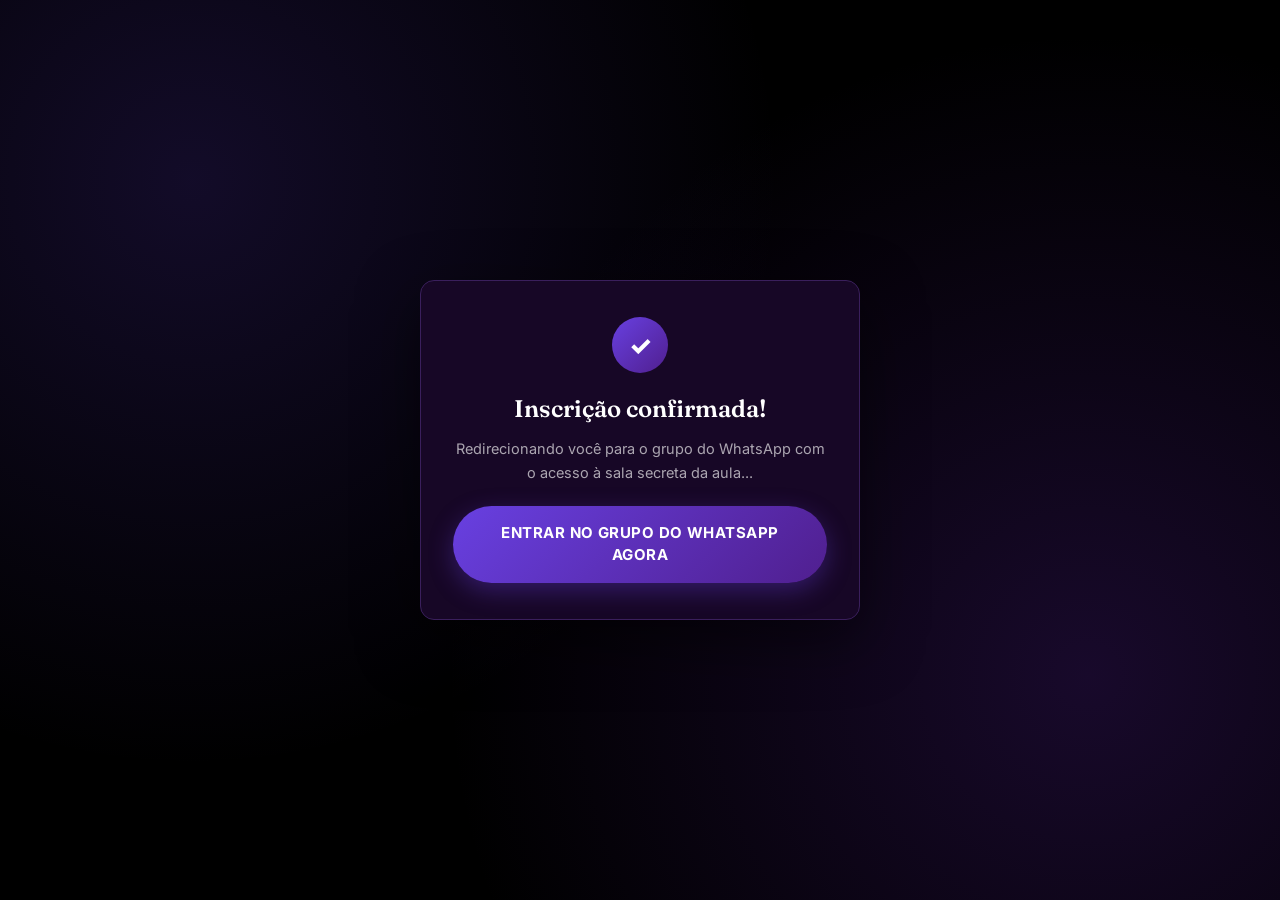
==== obrigado/index.html @ f00fc4f9 "Adiciona Meta Pixel e página /obrigado como etapa de conversão - Instala o Meta Pixel (ID 3901831585" ====
<!DOCTYPE html>
<html lang="pt-BR">
<head>
<meta charset="UTF-8">
<meta name="viewport" content="width=device-width, initial-scale=1.0">
<title>Inscrição confirmada | Aula Black Friday</title>
<meta name="robots" content="noindex">

<!-- Meta Pixel Code -->
<script>
!function(f,b,e,v,n,t,s)
{if(f.fbq)return;n=f.fbq=function(){n.callMethod?
n.callMethod.apply(n,arguments):n.queue.push(arguments)};
if(!f._fbq)f._fbq=n;n.push=n;n.loaded=!0;n.version='2.0';
n.queue=[];t=b.createElement(e);t.async=!0;
t.src=v;s=b.getElementsByTagName(e)[0];
s.parentNode.insertBefore(t,s)}(window, document,'script',
'https://connect.facebook.net/en_US/fbevents.js');
fbq('init', '390183158561837');
fbq('track', 'PageView');
fbq('track', 'Lead');
</script>
<noscript><img height="1" width="1" style="display:none"
src="https://www.facebook.com/tr?id=390183158561837&ev=Lead&noscript=1"
/></noscript>
<!-- End Meta Pixel Code -->

<link rel="preconnect" href="https://fonts.googleapis.com">
<link rel="preconnect" href="https://fonts.gstatic.com" crossorigin>
<link href="https://fonts.googleapis.com/css2?family=Fraunces:ital,opsz,wght@0,9..144,500;0,9..144,600;0,9..144,700;1,9..144,500&family=Inter:wght@400;500;600;700;800&display=swap" rel="stylesheet">
<link rel="stylesheet" href="../style.css">
</head>
<body>

<section class="thankyou">
  <div class="hero__bg" aria-hidden="true"></div>
  <div class="container">
    <div class="lead-form__success" style="max-width: 440px; margin: 0 auto;">
      <div class="lead-form__success-icon">✓</div>
      <h1 class="lead-form__title">Inscrição confirmada!</h1>
      <p>Redirecionando você para o grupo do WhatsApp com o acesso à sala secreta da aula...</p>
      <a href="#" class="btn btn--primary btn--block" id="whatsappLink" rel="noopener">
        ENTRAR NO GRUPO DO WHATSAPP AGORA
      </a>
    </div>
  </div>
</section>

<script>
  var WHATSAPP_GROUP_LINK = 'https://chat.whatsapp.com/CzoNsEnmoXQERbUqT0MWzN';
  document.getElementById('whatsappLink').href = WHATSAPP_GROUP_LINK;
  window.setTimeout(function () {
    window.location.href = WHATSAPP_GROUP_LINK;
  }, 1200);
</script>

</body>
</html>
---- style.css ----
/* ===================== TOKENS ===================== */
:root {
  --color-bg: #000000;
  --color-bg-alt: #0d0316;
  --color-surface: #170726;
  --color-border: #3a1f5c;
  --color-text: #ffffff;
  --color-text-muted: rgba(255, 255, 255, 0.64);
  --color-accent: #6840e1;
  --color-accent-dark: #501f8f;
  --color-accent-deep: #400958;

  --font-display: 'Fraunces', Georgia, serif;
  --font-body: 'Inter', -apple-system, BlinkMacSystemFont, sans-serif;

  --container-w: 1120px;
  --radius: 14px;
}

/* ===================== RESET ===================== */
* { box-sizing: border-box; margin: 0; padding: 0; }

html { scroll-behavior: smooth; }

body {
  background: var(--color-bg);
  color: var(--color-text);
  font-family: var(--font-body);
  line-height: 1.5;
  -webkit-font-smoothing: antialiased;
}

img { max-width: 100%; display: block; }

a { color: inherit; text-decoration: none; }

.container {
  max-width: var(--container-w);
  margin: 0 auto;
  padding: 0 24px;
}

/* ===================== SHARED ===================== */
.eyebrow {
  display: inline-flex;
  align-items: center;
  gap: 8px;
  font-size: 13px;
  font-weight: 600;
  letter-spacing: 0.08em;
  text-transform: uppercase;
  color: var(--color-accent);
  margin-bottom: 20px;
}

.eyebrow--center {
  display: flex;
  justify-content: center;
  width: 100%;
}

.eyebrow__dot {
  width: 6px;
  height: 6px;
  border-radius: 50%;
  background: var(--color-accent);
  flex-shrink: 0;
}

.btn {
  display: inline-flex;
  align-items: center;
  justify-content: center;
  gap: 8px;
  border: none;
  border-radius: 999px;
  font-family: var(--font-body);
  font-weight: 700;
  letter-spacing: 0.03em;
  cursor: pointer;
  transition: transform 0.15s ease, box-shadow 0.15s ease, filter 0.15s ease;
  text-align: center;
}

.btn--primary {
  background: linear-gradient(135deg, var(--color-accent), var(--color-accent-dark));
  color: #ffffff;
  padding: 16px 28px;
  font-size: 15px;
  box-shadow: 0 8px 24px rgba(104, 64, 225, 0.35);
}

.btn--primary:hover {
  transform: translateY(-2px);
  filter: brightness(1.06);
  box-shadow: 0 12px 30px rgba(104, 64, 225, 0.45);
}

.btn--block { width: 100%; }

.btn--lg {
  padding: 20px 40px;
  font-size: 16px;
}

/* ===================== HERO ===================== */
.hero {
  position: relative;
  min-height: 100vh;
  display: flex;
  align-items: center;
  padding: 100px 0 80px;
  overflow: hidden;
}

.hero__bg {
  position: absolute;
  inset: 0;
  background:
    radial-gradient(circle at 15% 20%, rgba(104, 64, 225, 0.18), transparent 45%),
    radial-gradient(circle at 85% 75%, rgba(80, 31, 143, 0.3), transparent 50%),
    var(--color-bg);
  z-index: 0;
}

/* ---- Página de agradecimento (/obrigado) ---- */
.thankyou {
  position: relative;
  min-height: 100dvh;
  display: flex;
  align-items: center;
  justify-content: center;
  padding: 24px;
  overflow: hidden;
}

.thankyou .container {
  position: relative;
  z-index: 1;
}

.hero__container {
  position: relative;
  z-index: 1;
  display: grid;
  grid-template-columns: 1.15fr 0.85fr;
  gap: 64px;
  align-items: center;
}

.hero__title {
  font-family: var(--font-display);
  font-variation-settings: 'opsz' 24;
  font-weight: 600;
  font-size: clamp(32px, 4.2vw, 52px);
  line-height: 1.12;
  letter-spacing: -0.01em;
  margin-bottom: 22px;
}

.hero__title em {
  font-style: italic;
  color: var(--color-accent);
}

.hero__subtitle {
  font-size: 17px;
  line-height: 1.65;
  color: var(--color-text-muted);
  max-width: 52ch;
  margin-bottom: 32px;
}

.date-badge {
  display: inline-flex;
  align-items: center;
  gap: 10px;
  border: 1px solid var(--color-border);
  background: rgba(255, 255, 255, 0.03);
  padding: 12px 20px;
  border-radius: 999px;
  font-size: 13px;
  font-weight: 700;
  letter-spacing: 0.08em;
  color: var(--color-accent);
}

.date-badge__sep { color: var(--color-border); }

/* ---- form card ---- */
.hero__form-wrap {
  position: relative;
}

.lead-form,
.lead-form__success {
  background: var(--color-surface);
  border: 1px solid var(--color-border);
  border-radius: var(--radius);
  padding: 36px 32px;
  box-shadow: 0 20px 60px rgba(0, 0, 0, 0.5);
}

.lead-form__success {
  text-align: center;
}

.lead-form__success-icon {
  width: 56px;
  height: 56px;
  border-radius: 50%;
  background: linear-gradient(135deg, var(--color-accent), var(--color-accent-dark));
  color: #ffffff;
  font-size: 26px;
  font-weight: 800;
  display: flex;
  align-items: center;
  justify-content: center;
  margin: 0 auto 18px;
}

.lead-form__success p {
  color: var(--color-text-muted);
  margin: 10px 0 22px;
  font-size: 14.5px;
  line-height: 1.6;
}

.lead-form__title {
  font-family: var(--font-display);
  font-variation-settings: 'opsz' 24;
  font-size: 24px;
  font-weight: 600;
  margin-bottom: 6px;
}

.lead-form__subtitle {
  color: var(--color-text-muted);
  font-size: 14px;
  margin-bottom: 24px;
}

.field {
  margin-bottom: 16px;
  text-align: left;
}

/* Honeypot anti-spam do Netlify Forms: existe no HTML pra enganar bots,
   mas fica fora da tela pra ninguém real ver ou preencher. */
.field--hidden {
  position: absolute;
  width: 1px;
  height: 1px;
  overflow: hidden;
  clip: rect(0, 0, 0, 0);
  white-space: nowrap;
}

.field label {
  display: block;
  font-size: 12.5px;
  font-weight: 600;
  letter-spacing: 0.03em;
  text-transform: uppercase;
  color: var(--color-text-muted);
  margin-bottom: 6px;
}

.field input {
  width: 100%;
  padding: 13px 14px;
  border-radius: 10px;
  border: 1px solid var(--color-border);
  background: var(--color-bg-alt);
  color: var(--color-text);
  font-family: var(--font-body);
  font-size: 15px;
  outline: none;
  transition: border-color 0.15s ease, box-shadow 0.15s ease;
}

.field input::placeholder { color: rgba(255, 255, 255, 0.35); }

.field input:focus {
  border-color: var(--color-accent);
  box-shadow: 0 0 0 3px rgba(104, 64, 225, 0.25);
}

.field input:invalid:not(:placeholder-shown) {
  border-color: #b5544a;
}

.lead-form__disclaimer {
  margin-top: 16px;
  font-size: 12.5px;
  color: var(--color-text-muted);
  text-align: center;
  line-height: 1.5;
}

.scroll-cue {
  position: absolute;
  bottom: 28px;
  left: 50%;
  transform: translateX(-50%);
  width: 22px;
  height: 36px;
  border: 2px solid var(--color-border);
  border-radius: 12px;
  z-index: 1;
}

.scroll-cue span {
  position: absolute;
  top: 6px;
  left: 50%;
  transform: translateX(-50%);
  width: 4px;
  height: 8px;
  border-radius: 2px;
  background: var(--color-accent);
  animation: scroll-cue 1.6s ease infinite;
}

@keyframes scroll-cue {
  0% { opacity: 1; top: 6px; }
  70% { opacity: 0; top: 16px; }
  100% { opacity: 0; top: 6px; }
}

/* ===================== EXPERTS SECTION ===================== */
.experts {
  padding: 110px 0 120px;
  background: var(--color-bg-alt);
  border-top: 1px solid var(--color-border);
  text-align: center;
}

.experts__title {
  font-family: var(--font-display);
  font-variation-settings: 'opsz' 24;
  font-weight: 600;
  font-size: clamp(28px, 3.6vw, 42px);
  line-height: 1.22;
  max-width: 760px;
  margin: 0 auto 24px;
}

.experts__intro {
  max-width: 640px;
  margin: 0 auto 64px;
  color: var(--color-text-muted);
  font-size: 16.5px;
  line-height: 1.7;
}

.expert-cards {
  display: grid;
  grid-template-columns: repeat(2, 1fr);
  gap: 28px;
  text-align: left;
  margin-bottom: 56px;
}

.expert-card {
  background: var(--color-surface);
  border: 1px solid var(--color-border);
  border-radius: var(--radius);
  padding: 32px;
}

.expert-card__photo {
  width: 92px;
  height: 92px;
  border-radius: 50%;
  overflow: hidden;
  background: linear-gradient(135deg, var(--color-accent), var(--color-accent-dark));
  margin-bottom: 20px;
  border: 2px solid var(--color-accent);
}

.expert-card__photo img {
  width: 100%;
  height: 100%;
  object-fit: cover;
}

.expert-card__name {
  font-family: var(--font-display);
  font-variation-settings: 'opsz' 24;
  font-size: 21px;
  font-weight: 600;
  margin-bottom: 12px;
}

.expert-card__bio {
  color: var(--color-text-muted);
  font-size: 15px;
  line-height: 1.7;
}

.expert-card__bio strong {
  color: var(--color-text);
  font-weight: 600;
}

.gallery__caption {
  font-size: 13px;
  font-weight: 600;
  letter-spacing: 0.04em;
  text-transform: uppercase;
  color: var(--color-text-muted);
  margin-bottom: 24px;
}

.gallery-track {
  overflow: hidden;
  margin-bottom: 80px;
  -webkit-mask-image: linear-gradient(90deg, transparent, #000 8%, #000 92%, transparent);
  mask-image: linear-gradient(90deg, transparent, #000 8%, #000 92%, transparent);
  -webkit-mask-size: 100% 100%;
  mask-size: 100% 100%;
}

.gallery-track__inner {
  display: flex;
  width: max-content;
  gap: 16px;
  animation: gallery-scroll 26s linear infinite;
  will-change: transform;
  backface-visibility: hidden;
  -webkit-backface-visibility: hidden;
  transform: translateZ(0);
}

/* Pausar no hover só faz sentido com mouse — em touch o :hover pode "grudar"
   depois de um toque e travar a esteira parada, por isso ficou restrito a
   dispositivos com ponteiro fino (mouse/trackpad). */
@media (hover: hover) and (pointer: fine) {
  .gallery-track:hover .gallery-track__inner {
    animation-play-state: paused;
  }
}

/* A máscara de fade nas bordas soma trabalho de composição à animação; em
   alguns navegadores mobile isso causa a esteira sumir ou travar de vez em
   quando. Mantemos o efeito só no desktop, onde é estável. */
@media (max-width: 820px) {
  .gallery-track {
    -webkit-mask-image: none;
    mask-image: none;
  }
}

.gallery__item {
  flex: 0 0 150px;
  border-radius: 10px;
  border: 1px solid var(--color-border);
  background: var(--color-surface);
  overflow: hidden;
}

.gallery__item img {
  width: 100%;
  aspect-ratio: 1 / 1;
  object-fit: cover;
  display: block;
  filter: grayscale(40%);
  transition: filter 0.2s ease;
}

.gallery__item:hover img {
  filter: grayscale(0%);
}

.gallery__item figcaption {
  padding: 10px 8px;
  font-size: 12.5px;
  font-weight: 600;
  color: var(--color-text-muted);
  text-align: center;
}

@keyframes gallery-scroll {
  from { transform: translateX(0); }
  to { transform: translateX(-50%); }
}

@media (prefers-reduced-motion: reduce) {
  .gallery-track__inner { animation: none; }
}

.statement {
  max-width: 760px;
  margin: 0 auto;
}

.statement__text {
  font-family: var(--font-display);
  font-variation-settings: 'opsz' 24;
  font-weight: 600;
  font-size: clamp(24px, 3.2vw, 34px);
  line-height: 1.3;
  margin-bottom: 22px;
}

.statement__sub {
  color: var(--color-text-muted);
  font-size: 16px;
  line-height: 1.7;
  margin-bottom: 40px;
}

.statement__tag {
  margin-top: 16px;
  font-size: 13px;
  font-weight: 600;
  letter-spacing: 0.06em;
  text-transform: uppercase;
  color: var(--color-text-muted);
}

/* ===================== FOOTER ===================== */
.footer {
  padding: 32px 0;
  text-align: center;
  background: var(--color-bg-alt);
  border-top: 1px solid var(--color-border);
  color: var(--color-text-muted);
  font-size: 13px;
}

/* ===================== RESPONSIVE ===================== */
@media (max-width: 960px) {
  .hero__container {
    grid-template-columns: 1fr;
    gap: 48px;
  }

  .hero { padding: 72px 0 64px; min-height: auto; }

  .expert-cards { grid-template-columns: 1fr; }
}

@media (max-width: 520px) {
  .gallery__item { flex-basis: 120px; }
}

@media (max-width: 480px) {
  .container { padding: 0 18px; }

  .lead-form, .lead-form__success { padding: 28px 22px; }

  .date-badge { font-size: 12px; padding: 10px 16px; }

  .scroll-cue { display: none; }
}

/* Celular: a dobra 1 inteira (título, subtítulo, badge e formulário)
   precisa caber na tela sem precisar rolar. */
@media (max-width: 640px) {
  .hero {
    min-height: 100dvh;
    padding: 20px 0;
    display: flex;
    align-items: stretch;
  }

  /* align-content distribui automaticamente qualquer espaço sobrando entre
     o bloco de texto e o formulário (e um pouco acima/abaixo também) — em
     telas mais altas isso vira respiro extra; em telas curtas (iPhone SE
     etc.) simplesmente não sobra espaço pra distribuir, então o layout
     continua compacto e cabendo sem rolar. */
  .hero__container {
    gap: 18px;
    align-content: space-evenly;
  }

  .eyebrow { font-size: 10.5px; gap: 6px; margin-bottom: 10px; }

  .hero__title {
    font-size: clamp(19px, 6.2vw, 25px);
    line-height: 1.15;
    margin-bottom: 10px;
  }

  .hero__subtitle {
    font-size: 12.5px;
    line-height: 1.4;
    margin-bottom: 12px;
  }

  .date-badge {
    padding: 6px 12px;
    font-size: 10.5px;
    gap: 6px;
  }

  .lead-form, .lead-form__success {
    padding: 18px 18px;
  }

  .lead-form__title { font-size: 16px; margin-bottom: 4px; }

  .lead-form__subtitle { font-size: 11px; margin-bottom: 14px; }

  .field { margin-bottom: 10px; }

  .field label { font-size: 9.5px; margin-bottom: 3px; }

  .field input {
    padding: 8px 10px;
    font-size: 13px;
    border-radius: 8px;
  }

  .lead-form .btn--primary {
    padding: 11px 20px;
    font-size: 12.5px;
  }

  .lead-form__disclaimer {
    margin-top: 8px;
    font-size: 10px;
    line-height: 1.3;
  }

  .lead-form__success-icon {
    width: 40px;
    height: 40px;
    font-size: 18px;
    margin: 0 auto 10px;
  }

  .lead-form__success p { font-size: 12.5px; margin: 6px 0 14px; }
}

/* Em telas muito baixas (celular deitado, notebooks pequenos com zoom),
   aperta mais um pouco pra continuar cabendo sem rolar. */
@media (max-width: 640px) and (max-height: 700px) {
  .hero { padding: 8px 0; }

  .hero__container { gap: 6px; }

  .hero__title { font-size: clamp(17px, 5.6vw, 22px); margin-bottom: 4px; }

  .hero__subtitle { font-size: 11.5px; line-height: 1.25; margin-bottom: 6px; }

  .lead-form, .lead-form__success { padding: 10px 14px; }

  .field { margin-bottom: 6px; }

  .lead-form__subtitle { margin-bottom: 6px; }
}
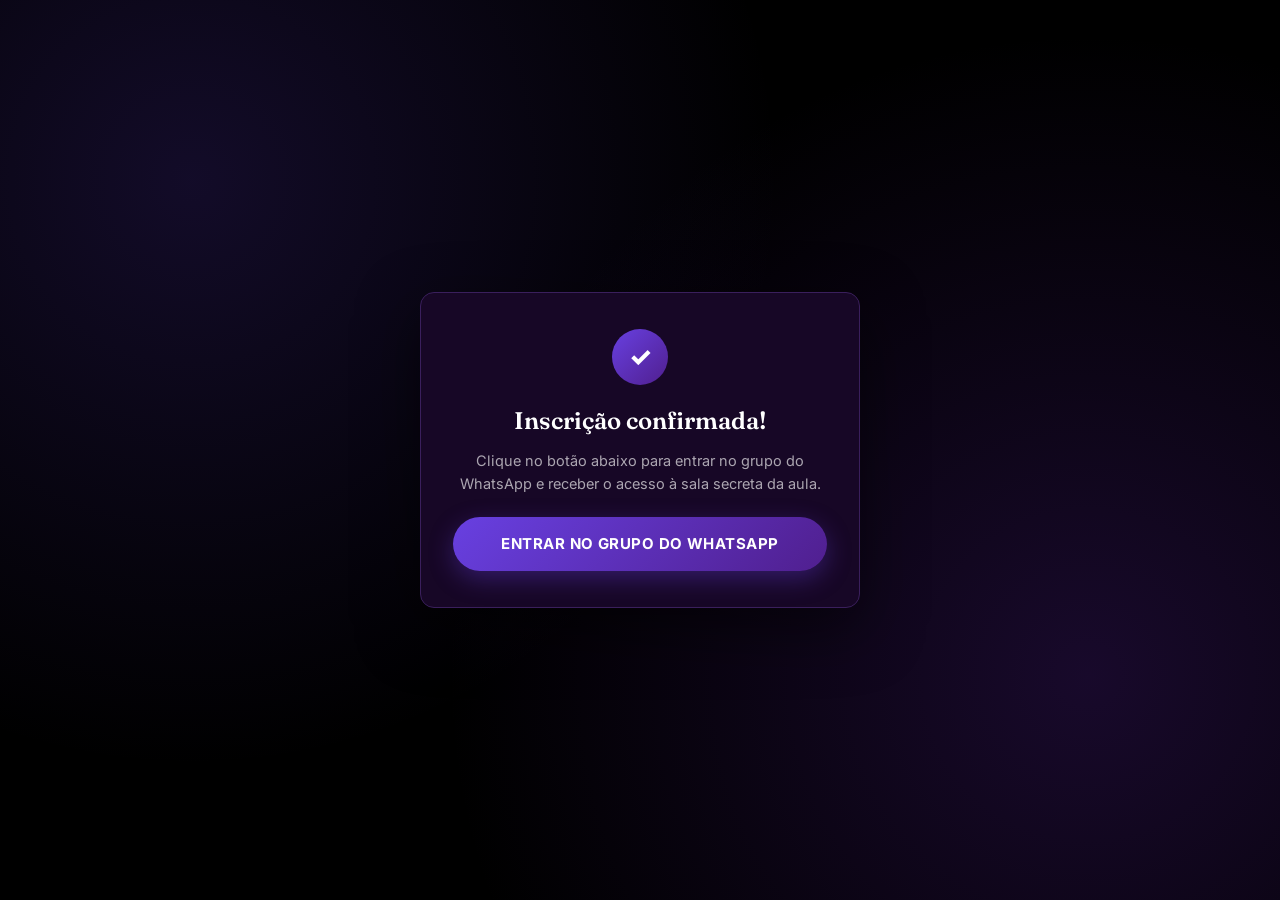
==== commit f0d30c6e: "Remove redirecionamento automático da página /obrigado O redirecionamento automático pro WhatsApp at" ====
--- a/obrigado/index.html
+++ b/obrigado/index.html
@@ -38,9 +38,9 @@
     <div class="lead-form__success" style="max-width: 440px; margin: 0 auto;">
       <div class="lead-form__success-icon">✓</div>
       <h1 class="lead-form__title">Inscrição confirmada!</h1>
-      <p>Redirecionando você para o grupo do WhatsApp com o acesso à sala secreta da aula...</p>
+      <p>Clique no botão abaixo para entrar no grupo do WhatsApp e receber o acesso à sala secreta da aula.</p>
       <a href="#" class="btn btn--primary btn--block" id="whatsappLink" rel="noopener">
-        ENTRAR NO GRUPO DO WHATSAPP AGORA
+        ENTRAR NO GRUPO DO WHATSAPP
       </a>
     </div>
   </div>
@@ -49,9 +49,6 @@
 <script>
   var WHATSAPP_GROUP_LINK = 'https://chat.whatsapp.com/CzoNsEnmoXQERbUqT0MWzN';
   document.getElementById('whatsappLink').href = WHATSAPP_GROUP_LINK;
-  window.setTimeout(function () {
-    window.location.href = WHATSAPP_GROUP_LINK;
-  }, 1200);
 </script>
 
 </body>
